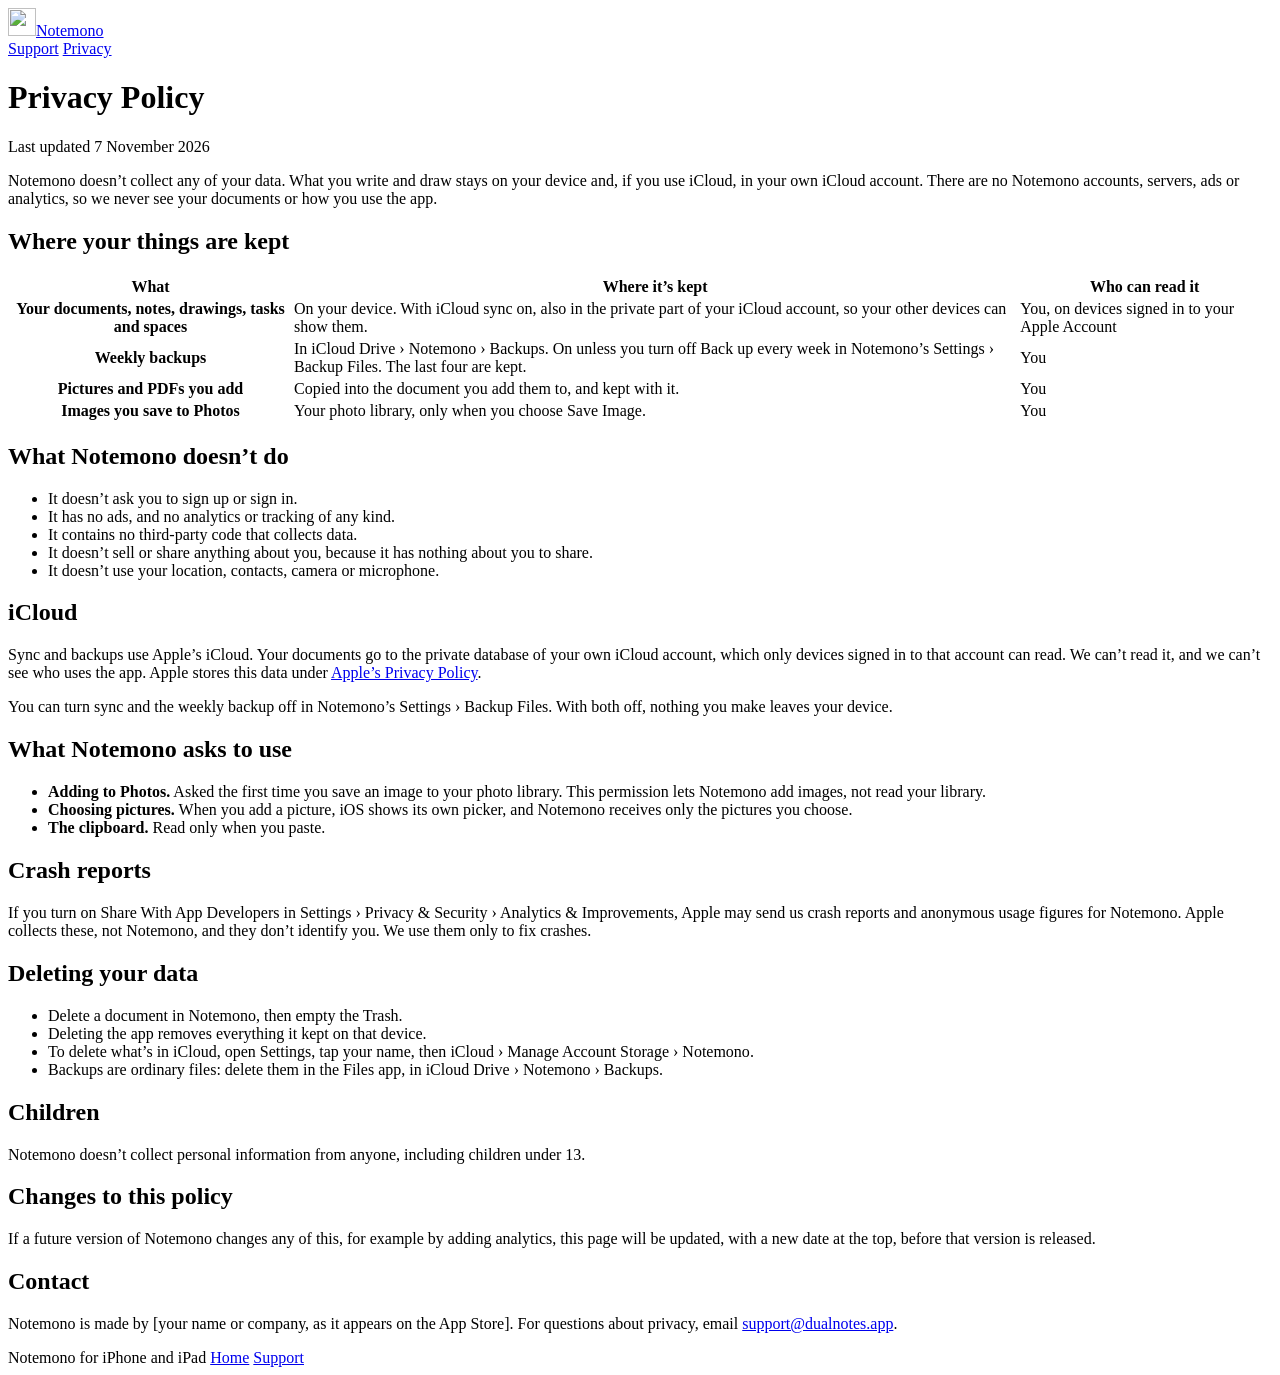
==== public/privacy/index.html @ 467d52e6 "Notemono's site: home, Support and Privacy Policy pages for App Store Connect, deployed by Cloudflar" ====
<!doctype html>
<html lang="en">
<head>
<meta charset="utf-8">
<meta name="viewport" content="width=device-width, initial-scale=1, viewport-fit=cover">
<title>Notemono Privacy Policy</title>
<meta name="description" content="Notemono collects no data. What you make stays on your device and in your own iCloud account.">
<link rel="icon" type="image/png" href="/favicon.png">
<link rel="apple-touch-icon" href="/apple-touch-icon.png">
<link rel="stylesheet" href="/styles.css">
</head>
<body>
<!-- What this page promises is checked in the app's repo (DrawEngineMono): its PrivacyInfo.xcprivacy
     and AppStoreSubmissionTests. A version that changes what the app collects changes those, the App
     Privacy answer in App Store Connect, and this page together, before it ships. -->
<main class="page">
  <div class="site-bar">
    <a class="wordmark" href="/"><img src="/favicon.png" alt="" width="28" height="28">Notemono</a>
    <nav aria-label="Site">
      <a href="/support/">Support</a>
      <a href="/privacy/" aria-current="page">Privacy</a>
    </nav>
  </div>

  <header class="title">
    <h1>Privacy Policy</h1>
    <p class="updated">Last updated 7 November 2026</p>
    <p class="lead">Notemono doesn’t collect any of your data. What you write and draw stays on your device and, if you use iCloud, in your own iCloud account. There are no Notemono accounts, servers, ads or analytics, so we never see your documents or how you use the app.</p>
  </header>

  <section aria-labelledby="where">
    <h2 id="where">Where your things are kept</h2>
    <div class="inventory">
      <table>
        <thead>
          <tr><th scope="col">What</th><th scope="col">Where it’s kept</th><th scope="col">Who can read it</th></tr>
        </thead>
        <tbody>
          <tr>
            <th scope="row">Your documents, notes, drawings, tasks and spaces</th>
            <td data-label="Where it’s kept">On your device. With iCloud sync on, also in the private part of your iCloud account, so your other devices can show them.</td>
            <td data-label="Who can read it">You, on devices signed in to your Apple Account</td>
          </tr>
          <tr>
            <th scope="row">Weekly backups</th>
            <td data-label="Where it’s kept">In <span class="path">iCloud Drive › Notemono › Backups</span>. On unless you turn off <span class="path">Back up every week</span> in Notemono’s <span class="path">Settings › Backup Files</span>. The last four are kept.</td>
            <td data-label="Who can read it">You</td>
          </tr>
          <tr>
            <th scope="row">Pictures and PDFs you add</th>
            <td data-label="Where it’s kept">Copied into the document you add them to, and kept with it.</td>
            <td data-label="Who can read it">You</td>
          </tr>
          <tr>
            <th scope="row">Images you save to Photos</th>
            <td data-label="Where it’s kept">Your photo library, only when you choose <span class="path">Save Image</span>.</td>
            <td data-label="Who can read it">You</td>
          </tr>
        </tbody>
      </table>
    </div>
  </section>

  <section aria-labelledby="not">
    <h2 id="not">What Notemono doesn’t do</h2>
    <ul>
      <li>It doesn’t ask you to sign up or sign in.</li>
      <li>It has no ads, and no analytics or tracking of any kind.</li>
      <li>It contains no third-party code that collects data.</li>
      <li>It doesn’t sell or share anything about you, because it has nothing about you to share.</li>
      <li>It doesn’t use your location, contacts, camera or microphone.</li>
    </ul>
  </section>

  <section aria-labelledby="icloud">
    <h2 id="icloud">iCloud</h2>
    <p>Sync and backups use Apple’s iCloud. Your documents go to the private database of your own iCloud account, which only devices signed in to that account can read. We can’t read it, and we can’t see who uses the app. Apple stores this data under <a href="https://www.apple.com/legal/privacy/">Apple’s Privacy Policy</a>.</p>
    <p>You can turn sync and the weekly backup off in Notemono’s <span class="path">Settings › Backup Files</span>. With both off, nothing you make leaves your device.</p>
  </section>

  <section aria-labelledby="permissions">
    <h2 id="permissions">What Notemono asks to use</h2>
    <ul>
      <li><strong>Adding to Photos.</strong> Asked the first time you save an image to your photo library. This permission lets Notemono add images, not read your library.</li>
      <li><strong>Choosing pictures.</strong> When you add a picture, iOS shows its own picker, and Notemono receives only the pictures you choose.</li>
      <li><strong>The clipboard.</strong> Read only when you paste.</li>
    </ul>
  </section>

  <section aria-labelledby="crashes">
    <h2 id="crashes">Crash reports</h2>
    <p>If you turn on <span class="path">Share With App Developers</span> in <span class="path">Settings › Privacy &amp; Security › Analytics &amp; Improvements</span>, Apple may send us crash reports and anonymous usage figures for Notemono. Apple collects these, not Notemono, and they don’t identify you. We use them only to fix crashes.</p>
  </section>

  <section aria-labelledby="delete">
    <h2 id="delete">Deleting your data</h2>
    <ul>
      <li>Delete a document in Notemono, then empty the Trash.</li>
      <li>Deleting the app removes everything it kept on that device.</li>
      <li>To delete what’s in iCloud, open <span class="path">Settings</span>, tap your name, then <span class="path">iCloud › Manage Account Storage › Notemono</span>.</li>
      <li>Backups are ordinary files: delete them in the Files app, in <span class="path">iCloud Drive › Notemono › Backups</span>.</li>
    </ul>
  </section>

  <section aria-labelledby="children">
    <h2 id="children">Children</h2>
    <p>Notemono doesn’t collect personal information from anyone, including children under 13.</p>
  </section>

  <section aria-labelledby="changes">
    <h2 id="changes">Changes to this policy</h2>
    <p>If a future version of Notemono changes any of this, for example by adding analytics, this page will be updated, with a new date at the top, before that version is released.</p>
  </section>

  <section aria-labelledby="contact">
    <h2 id="contact">Contact</h2>
    <p>Notemono is made by <span class="fill">[your name or company, as it appears on the App Store]</span>. For questions about privacy, email <a href="mailto:support@dualnotes.app">support@dualnotes.app</a>.</p>
  </section>

  <footer class="site-foot">
    <span>Notemono for iPhone and iPad</span>
    <a href="/">Home</a>
    <a href="/support/">Support</a>
  </footer>
</main>
</body>
</html>
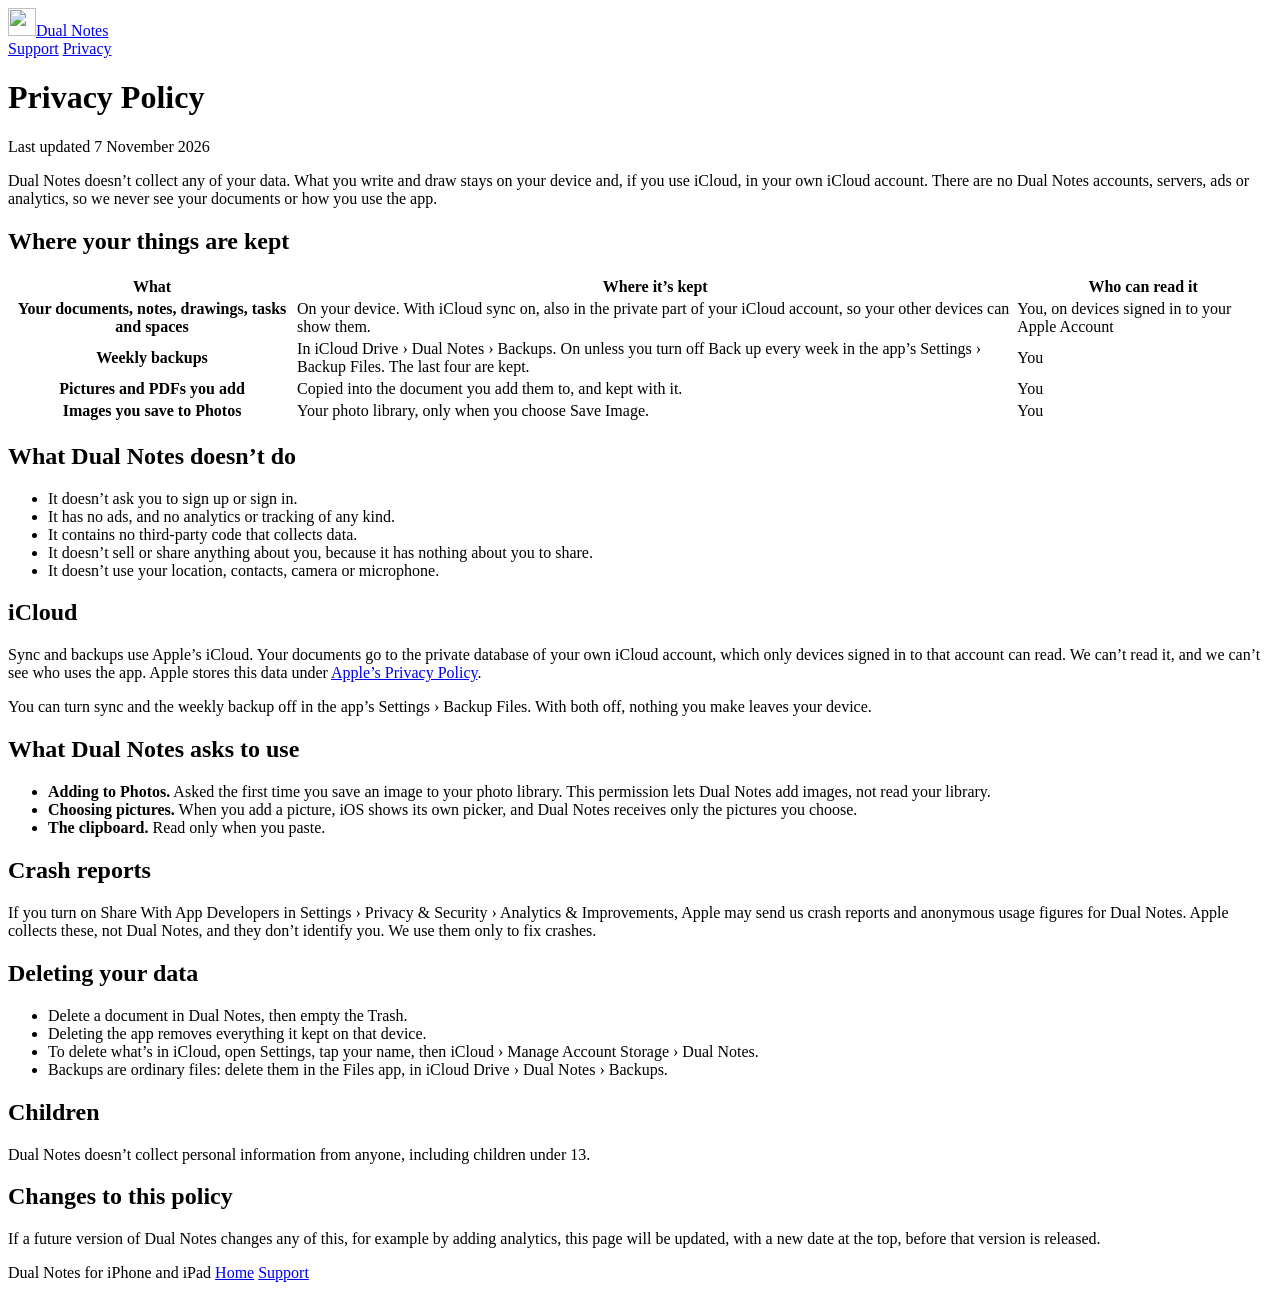
==== commit 72d2bf62: "The app is Dual Notes: every page says so, and the privacy page has no contact section (Support has " ====
--- a/public/privacy/index.html
+++ b/public/privacy/index.html
@@ -3,8 +3,8 @@
 <head>
 <meta charset="utf-8">
 <meta name="viewport" content="width=device-width, initial-scale=1, viewport-fit=cover">
-<title>Notemono Privacy Policy</title>
-<meta name="description" content="Notemono collects no data. What you make stays on your device and in your own iCloud account.">
+<title>Dual Notes Privacy Policy</title>
+<meta name="description" content="Dual Notes collects no data. What you make stays on your device and in your own iCloud account.">
 <link rel="icon" type="image/png" href="/favicon.png">
 <link rel="apple-touch-icon" href="/apple-touch-icon.png">
 <link rel="stylesheet" href="/styles.css">
@@ -15,7 +15,7 @@
      Privacy answer in App Store Connect, and this page together, before it ships. -->
 <main class="page">
   <div class="site-bar">
-    <a class="wordmark" href="/"><img src="/favicon.png" alt="" width="28" height="28">Notemono</a>
+    <a class="wordmark" href="/"><img src="/favicon.png" alt="" width="28" height="28">Dual Notes</a>
     <nav aria-label="Site">
       <a href="/support/">Support</a>
       <a href="/privacy/" aria-current="page">Privacy</a>
@@ -25,7 +25,7 @@
   <header class="title">
     <h1>Privacy Policy</h1>
     <p class="updated">Last updated 7 November 2026</p>
-    <p class="lead">Notemono doesn’t collect any of your data. What you write and draw stays on your device and, if you use iCloud, in your own iCloud account. There are no Notemono accounts, servers, ads or analytics, so we never see your documents or how you use the app.</p>
+    <p class="lead">Dual Notes doesn’t collect any of your data. What you write and draw stays on your device and, if you use iCloud, in your own iCloud account. There are no Dual Notes accounts, servers, ads or analytics, so we never see your documents or how you use the app.</p>
   </header>
 
   <section aria-labelledby="where">
@@ -43,7 +43,7 @@
           </tr>
           <tr>
             <th scope="row">Weekly backups</th>
-            <td data-label="Where it’s kept">In <span class="path">iCloud Drive › Notemono › Backups</span>. On unless you turn off <span class="path">Back up every week</span> in Notemono’s <span class="path">Settings › Backup Files</span>. The last four are kept.</td>
+            <td data-label="Where it’s kept">In <span class="path">iCloud Drive › Dual Notes › Backups</span>. On unless you turn off <span class="path">Back up every week</span> in the app’s <span class="path">Settings › Backup Files</span>. The last four are kept.</td>
             <td data-label="Who can read it">You</td>
           </tr>
           <tr>
@@ -62,7 +62,7 @@
   </section>
 
   <section aria-labelledby="not">
-    <h2 id="not">What Notemono doesn’t do</h2>
+    <h2 id="not">What Dual Notes doesn’t do</h2>
     <ul>
       <li>It doesn’t ask you to sign up or sign in.</li>
       <li>It has no ads, and no analytics or tracking of any kind.</li>
@@ -75,50 +75,46 @@
   <section aria-labelledby="icloud">
     <h2 id="icloud">iCloud</h2>
     <p>Sync and backups use Apple’s iCloud. Your documents go to the private database of your own iCloud account, which only devices signed in to that account can read. We can’t read it, and we can’t see who uses the app. Apple stores this data under <a href="https://www.apple.com/legal/privacy/">Apple’s Privacy Policy</a>.</p>
-    <p>You can turn sync and the weekly backup off in Notemono’s <span class="path">Settings › Backup Files</span>. With both off, nothing you make leaves your device.</p>
+    <p>You can turn sync and the weekly backup off in the app’s <span class="path">Settings › Backup Files</span>. With both off, nothing you make leaves your device.</p>
   </section>
 
   <section aria-labelledby="permissions">
-    <h2 id="permissions">What Notemono asks to use</h2>
+    <h2 id="permissions">What Dual Notes asks to use</h2>
     <ul>
-      <li><strong>Adding to Photos.</strong> Asked the first time you save an image to your photo library. This permission lets Notemono add images, not read your library.</li>
-      <li><strong>Choosing pictures.</strong> When you add a picture, iOS shows its own picker, and Notemono receives only the pictures you choose.</li>
+      <li><strong>Adding to Photos.</strong> Asked the first time you save an image to your photo library. This permission lets Dual Notes add images, not read your library.</li>
+      <li><strong>Choosing pictures.</strong> When you add a picture, iOS shows its own picker, and Dual Notes receives only the pictures you choose.</li>
       <li><strong>The clipboard.</strong> Read only when you paste.</li>
     </ul>
   </section>
 
   <section aria-labelledby="crashes">
     <h2 id="crashes">Crash reports</h2>
-    <p>If you turn on <span class="path">Share With App Developers</span> in <span class="path">Settings › Privacy &amp; Security › Analytics &amp; Improvements</span>, Apple may send us crash reports and anonymous usage figures for Notemono. Apple collects these, not Notemono, and they don’t identify you. We use them only to fix crashes.</p>
+    <p>If you turn on <span class="path">Share With App Developers</span> in <span class="path">Settings › Privacy &amp; Security › Analytics &amp; Improvements</span>, Apple may send us crash reports and anonymous usage figures for Dual Notes. Apple collects these, not Dual Notes, and they don’t identify you. We use them only to fix crashes.</p>
   </section>
 
   <section aria-labelledby="delete">
     <h2 id="delete">Deleting your data</h2>
     <ul>
-      <li>Delete a document in Notemono, then empty the Trash.</li>
+      <li>Delete a document in Dual Notes, then empty the Trash.</li>
       <li>Deleting the app removes everything it kept on that device.</li>
-      <li>To delete what’s in iCloud, open <span class="path">Settings</span>, tap your name, then <span class="path">iCloud › Manage Account Storage › Notemono</span>.</li>
-      <li>Backups are ordinary files: delete them in the Files app, in <span class="path">iCloud Drive › Notemono › Backups</span>.</li>
+      <li>To delete what’s in iCloud, open <span class="path">Settings</span>, tap your name, then <span class="path">iCloud › Manage Account Storage › Dual Notes</span>.</li>
+      <li>Backups are ordinary files: delete them in the Files app, in <span class="path">iCloud Drive › Dual Notes › Backups</span>.</li>
     </ul>
   </section>
 
   <section aria-labelledby="children">
     <h2 id="children">Children</h2>
-    <p>Notemono doesn’t collect personal information from anyone, including children under 13.</p>
+    <p>Dual Notes doesn’t collect personal information from anyone, including children under 13.</p>
   </section>
 
   <section aria-labelledby="changes">
     <h2 id="changes">Changes to this policy</h2>
-    <p>If a future version of Notemono changes any of this, for example by adding analytics, this page will be updated, with a new date at the top, before that version is released.</p>
+    <p>If a future version of Dual Notes changes any of this, for example by adding analytics, this page will be updated, with a new date at the top, before that version is released.</p>
   </section>
 
-  <section aria-labelledby="contact">
-    <h2 id="contact">Contact</h2>
-    <p>Notemono is made by <span class="fill">[your name or company, as it appears on the App Store]</span>. For questions about privacy, email <a href="mailto:support@dualnotes.app">support@dualnotes.app</a>.</p>
-  </section>
 
   <footer class="site-foot">
-    <span>Notemono for iPhone and iPad</span>
+    <span>Dual Notes for iPhone and iPad</span>
     <a href="/">Home</a>
     <a href="/support/">Support</a>
   </footer>
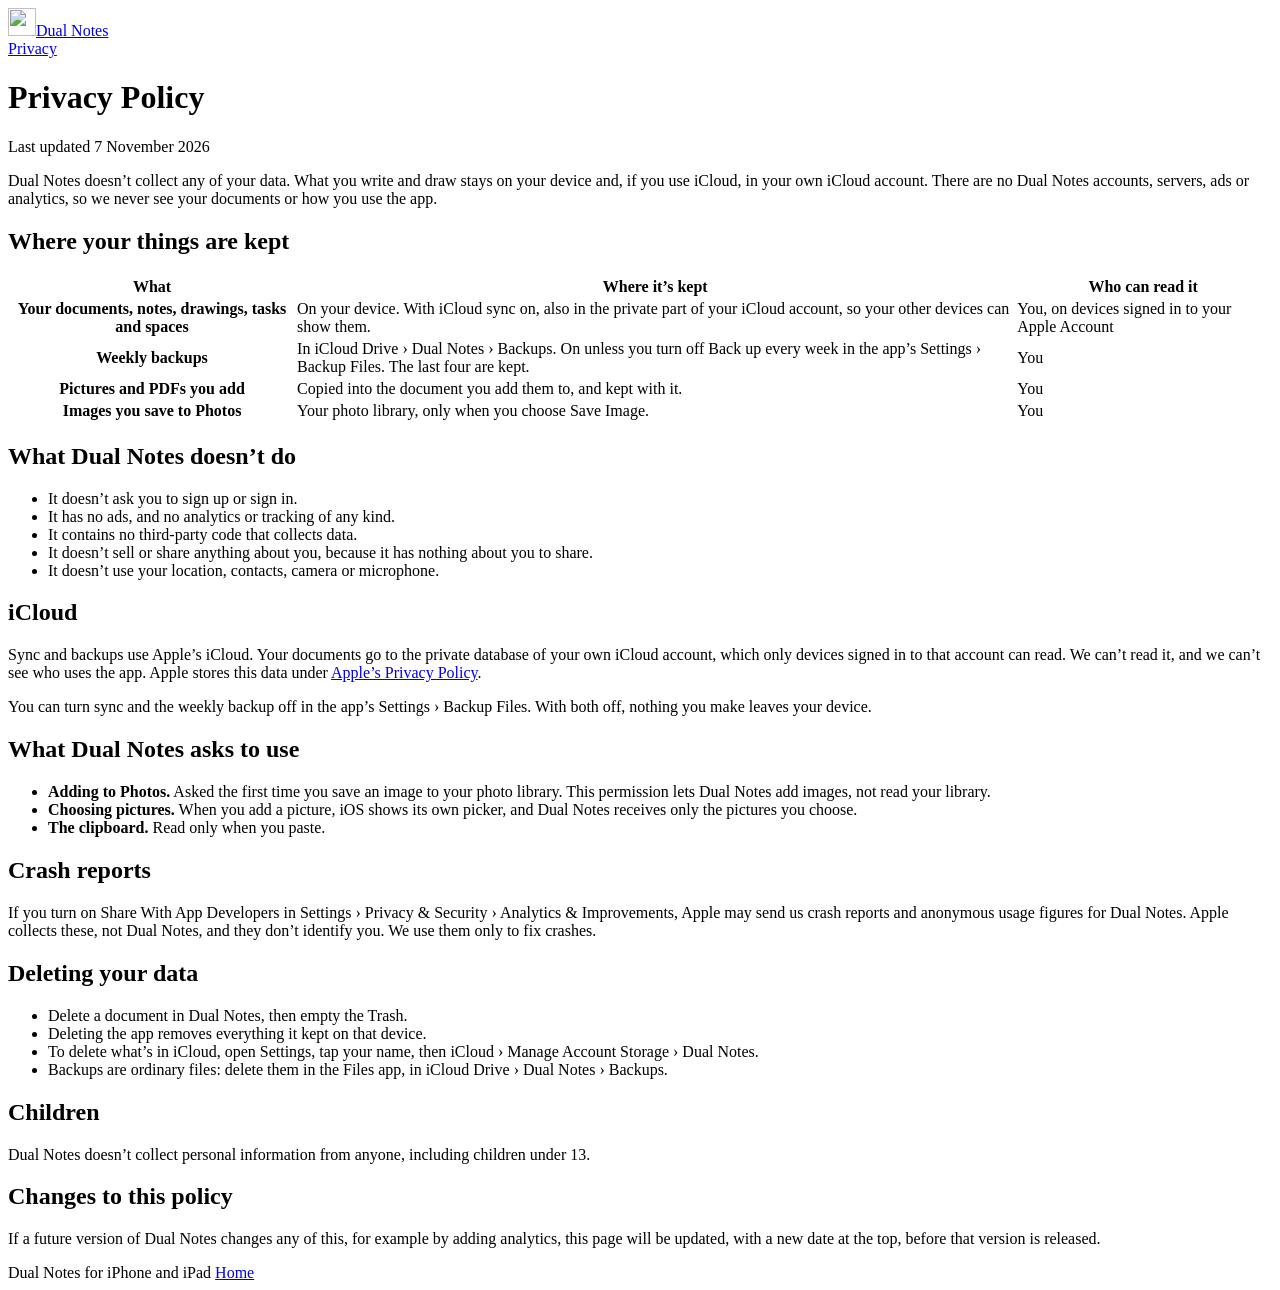
==== commit 0eaac9ce: "No support page; the home page says in one sentence what the app is Claude-Session: https://claude.a" ====
--- a/public/privacy/index.html
+++ b/public/privacy/index.html
@@ -17,7 +17,6 @@
   <div class="site-bar">
     <a class="wordmark" href="/"><img src="/favicon.png" alt="" width="28" height="28">Dual Notes</a>
     <nav aria-label="Site">
-      <a href="/support/">Support</a>
       <a href="/privacy/" aria-current="page">Privacy</a>
     </nav>
   </div>
@@ -116,7 +115,6 @@
   <footer class="site-foot">
     <span>Dual Notes for iPhone and iPad</span>
     <a href="/">Home</a>
-    <a href="/support/">Support</a>
   </footer>
 </main>
 </body>
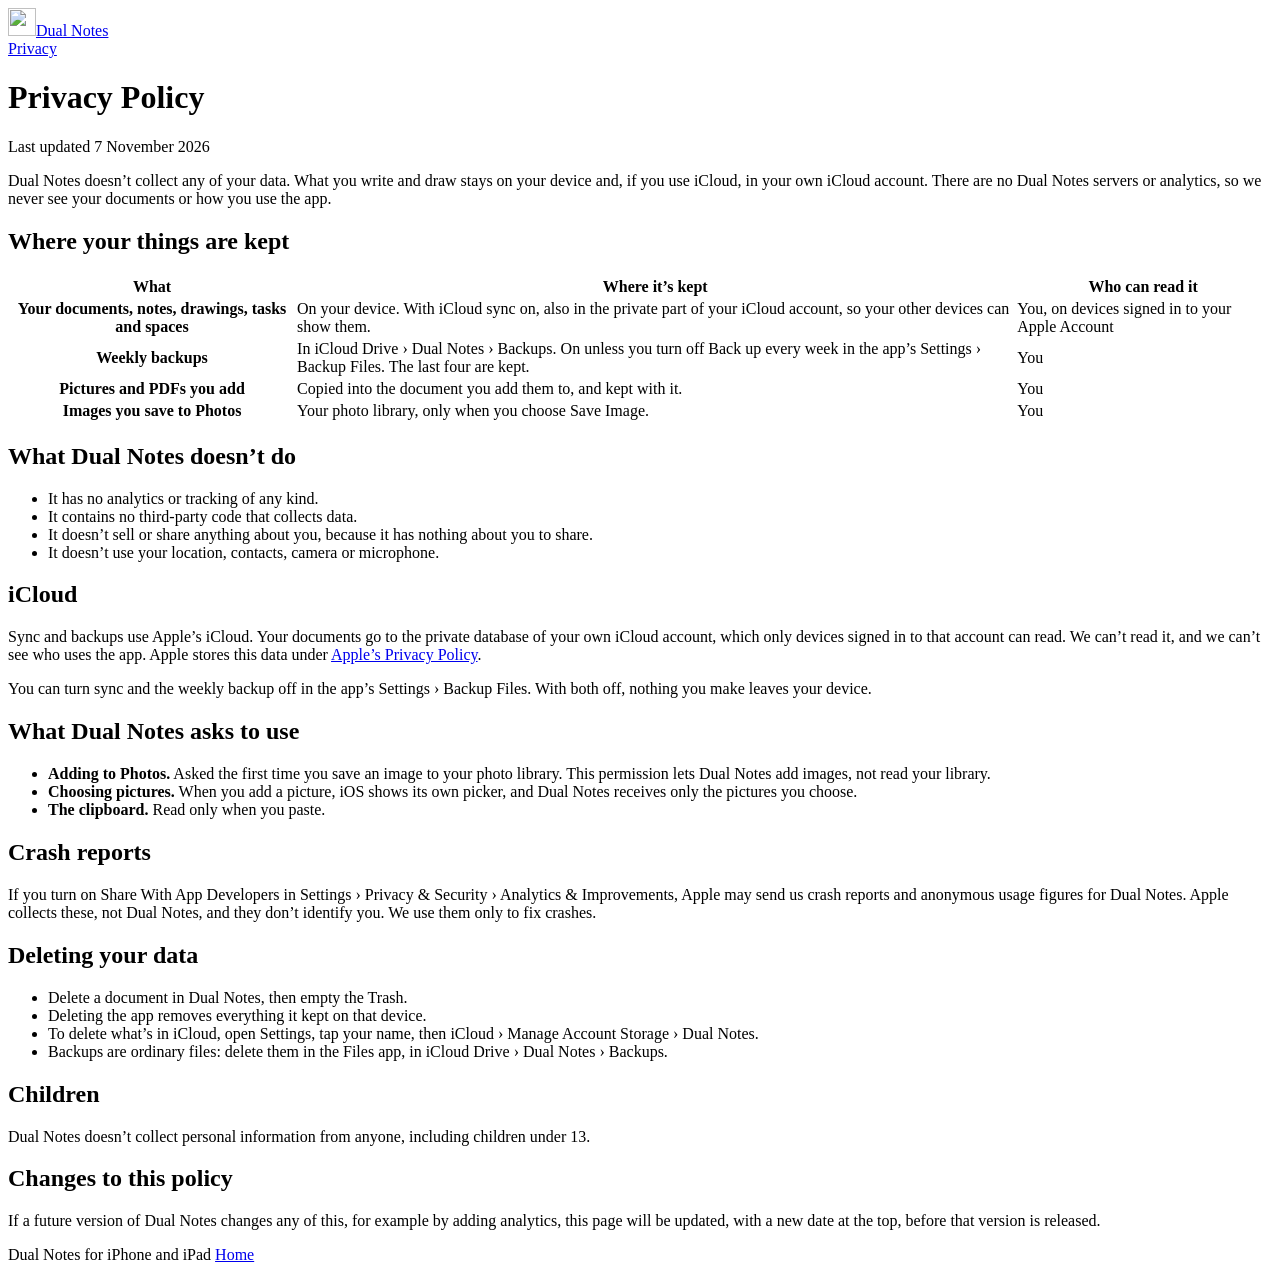
==== commit d54dfd39: "Privacy: no claims about ads or signing in, since either may change Claude-Session: https://claude.a" ====
--- a/public/privacy/index.html
+++ b/public/privacy/index.html
@@ -24,7 +24,7 @@
   <header class="title">
     <h1>Privacy Policy</h1>
     <p class="updated">Last updated 7 November 2026</p>
-    <p class="lead">Dual Notes doesn’t collect any of your data. What you write and draw stays on your device and, if you use iCloud, in your own iCloud account. There are no Dual Notes accounts, servers, ads or analytics, so we never see your documents or how you use the app.</p>
+    <p class="lead">Dual Notes doesn’t collect any of your data. What you write and draw stays on your device and, if you use iCloud, in your own iCloud account. There are no Dual Notes servers or analytics, so we never see your documents or how you use the app.</p>
   </header>
 
   <section aria-labelledby="where">
@@ -63,8 +63,7 @@
   <section aria-labelledby="not">
     <h2 id="not">What Dual Notes doesn’t do</h2>
     <ul>
-      <li>It doesn’t ask you to sign up or sign in.</li>
-      <li>It has no ads, and no analytics or tracking of any kind.</li>
+      <li>It has no analytics or tracking of any kind.</li>
       <li>It contains no third-party code that collects data.</li>
       <li>It doesn’t sell or share anything about you, because it has nothing about you to share.</li>
       <li>It doesn’t use your location, contacts, camera or microphone.</li>
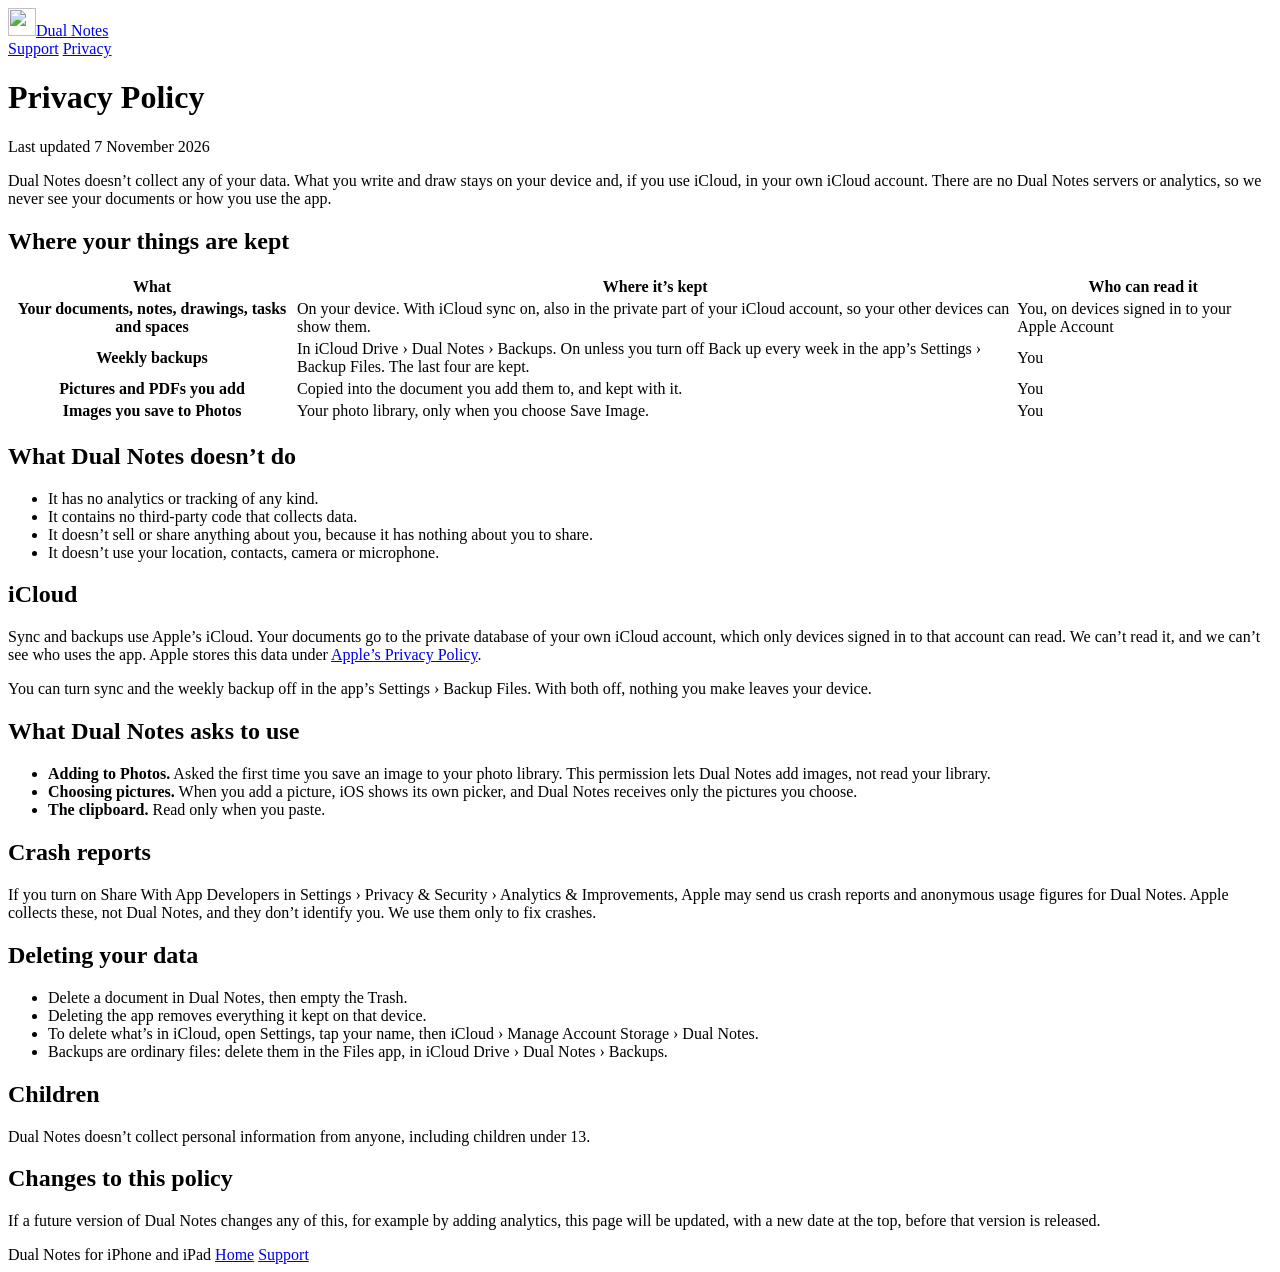
==== commit fd8380f3: "Support is back as one way to reach us: support@dualnotes.app, a Cloudflare Email Routing address — " ====
--- a/public/privacy/index.html
+++ b/public/privacy/index.html
@@ -17,6 +17,7 @@
   <div class="site-bar">
     <a class="wordmark" href="/"><img src="/favicon.png" alt="" width="28" height="28">Dual Notes</a>
     <nav aria-label="Site">
+      <a href="/support/">Support</a>
       <a href="/privacy/" aria-current="page">Privacy</a>
     </nav>
   </div>
@@ -114,6 +115,7 @@
   <footer class="site-foot">
     <span>Dual Notes for iPhone and iPad</span>
     <a href="/">Home</a>
+    <a href="/support/">Support</a>
   </footer>
 </main>
 </body>
